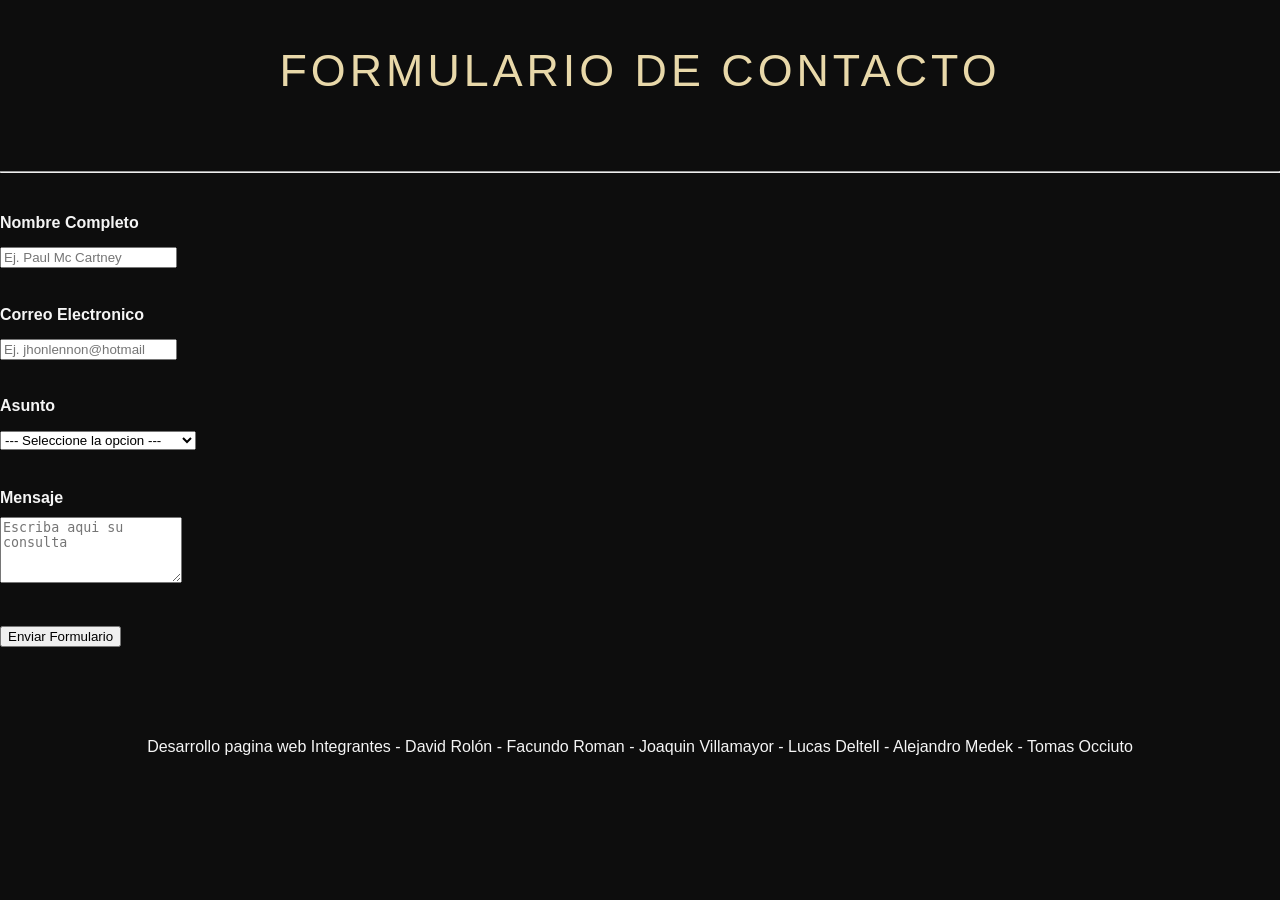
==== contacto.html @ 069524c0 "Update contacto.html" ====
<!DOCTYPE html>
<html lang="es">
<head>
    <meta charset="UTF-8">
    <meta name="viewport" content="width=device-width, initial-scale=1.0">
    <title>Contacto</title>
    <link rel="stylesheet" href="style.css">
</head>
<body>
    <div class="contacto"></div>
<h1>Formulario de contacto</h1>
<hr>
<br>
    <form action="/formulario" method="post">
    <div class="campo">
        <label for="nombre">Nombre Completo</label>
        <input id="nombre" name="nombre" placeholder="Ej. Paul Mc Cartney">
        </div>
        <br>
     <div class="campo"> 
        <label for="email">Correo Electronico</label>
        <input id="email" name="email" placeholder="Ej. jhonlennon@hotmail">
    </div>  
    <br>
    <div class="campo">
        <label for="asunto">Asunto</label>
        <select name="asunto" id="asunto" >
            <option value="">--- Seleccione la opcion ---</option>
            <option value="consulta discografica">Saber mas de la discografia</option>
            <option value="consulta beateles">Saber mas de The Beatles</option>
            <option value="consulta integrantes">Saber mas de los integrantes</option>
            <option value="otras consultas ">Otras consultas</option>
        </select>

    </div>
    <br>
    <div class="campo">
        <label for="mensaje">Mensaje</label>
        <textarea name="mensaje" id="mensaje" rows="4" placeholder="Escriba aqui su consulta" required></textarea>

    </div>
    <br>
    <button type="submit">Enviar Formulario</button>
</form>
<br>
<br>
<footer>Desarrollo pagina web Integrantes - David Rolón - Facundo Roman - Joaquin Villamayor - Lucas Deltell - Alejandro Medek - Tomas Occiuto</footer>

</body>
</html>
---- style.css ----
body {
    background-color: #0D0D0D; 
    color: #F5F5F5;            
    font-family: 'Segoe UI', Roboto, Helvetica, Arial, sans-serif;
    line-height: 1.8; 
    margin: 0;
    padding: 0;
}


.nav {
    background-color: #1F3D2B; 
    border-bottom: 2px solid #E8D8A9;
    position: sticky; 
    top: 0;
    z-index: 1000;
}

.nav ul {
    list-style-type: none;
    margin: 0;
    padding: 0;
    display: flex;
    justify-content: center;
}

.nav a {
    display: block;
    color: #F5F5F5;
    text-align: center;
    padding: 18px 25px;
    text-decoration: none;
    text-transform: uppercase;
    font-size: 0.9rem;
    letter-spacing: 1px;
    transition: all 0.3s ease;
}

.nav a:hover {
    background-color: #0D0D0D;
    color: #E8D8A9;
}


.nosotros {
    max-width: 850px; 
    margin: 0 auto;
    padding: 60px 20px;
}

h1 {
    color: #E8D8A9;
    text-align: center;
    font-size: 2.8rem;
    margin-bottom: 60px;
    font-weight: 300;
    text-transform: uppercase;
    letter-spacing: 4px;
}


div[class*="Paul"], div[class*="John"], div[class*="George"], div[class*="Ringo"] {
    background: rgba(31, 61, 43, 0.05); 
    border: 1px solid rgba(232, 216, 169, 0.1); 
    padding: 40px;
    margin-bottom: 50px;
    border-radius: 4px; 
    display: flex;
    flex-direction: column;
    align-items: center;
    text-align: center;
    transition: transform 0.3s ease;
}

div[class*="Paul"]:hover, div[class*="John"]:hover, 
div[class*="George"]:hover, div[class*="Ringo"]:hover {
    border-color: rgba(232, 216, 169, 0.3);
}

h3 {
    color: #E8D8A9;
    font-size: 2rem;
    margin-top: 0;
    margin-bottom: 25px;
    font-weight: 400;
}


img {
    width: 100%;
    max-width: 450px; 
    
    
    height: auto;       
    object-fit: contain; 
    border: 1px solid #1F3D2B;
    margin-bottom: 30px;
    box-shadow: 0 10px 30px rgba(0,0,0,0.5);
}


p {
    color: #BFBFBF;
    font-size: 1.05rem;
    margin-bottom: 30px;
    text-align: justify; 
}

a[target="_blank"] {
    display: inline-block;
    color: #E8D8A9;
    text-decoration: none;
    font-size: 0.85rem;
    text-transform: uppercase;
    letter-spacing: 2px;
    border: 1px solid #1F3D2B;
    padding: 12px 30px;
    transition: all 0.3s ease;
}

a[target="_blank"]:hover {
    background-color: #1F3D2B;
    color: #F5F5F5;
    border-color: #E8D8A9;
}


@media (min-width: 900px) {
    div[class*="Paul"], div[class*="John"], 
    div[class*="George"], div[class*="Ringo"] {
        padding: 60px;
    }
}

contacto {
    max-width: 450px; 
    margin: 0 auto;
    padding: 15px 5px;
}



label {
    display: block;
    margin-bottom: 5px;
    font-weight: bold;
    font-size: 16px;
}
footer {
    max-width: 1200x; 
    margin: 5px auto 0 auto; 
    padding: 20px;
    text-align: center;     
}
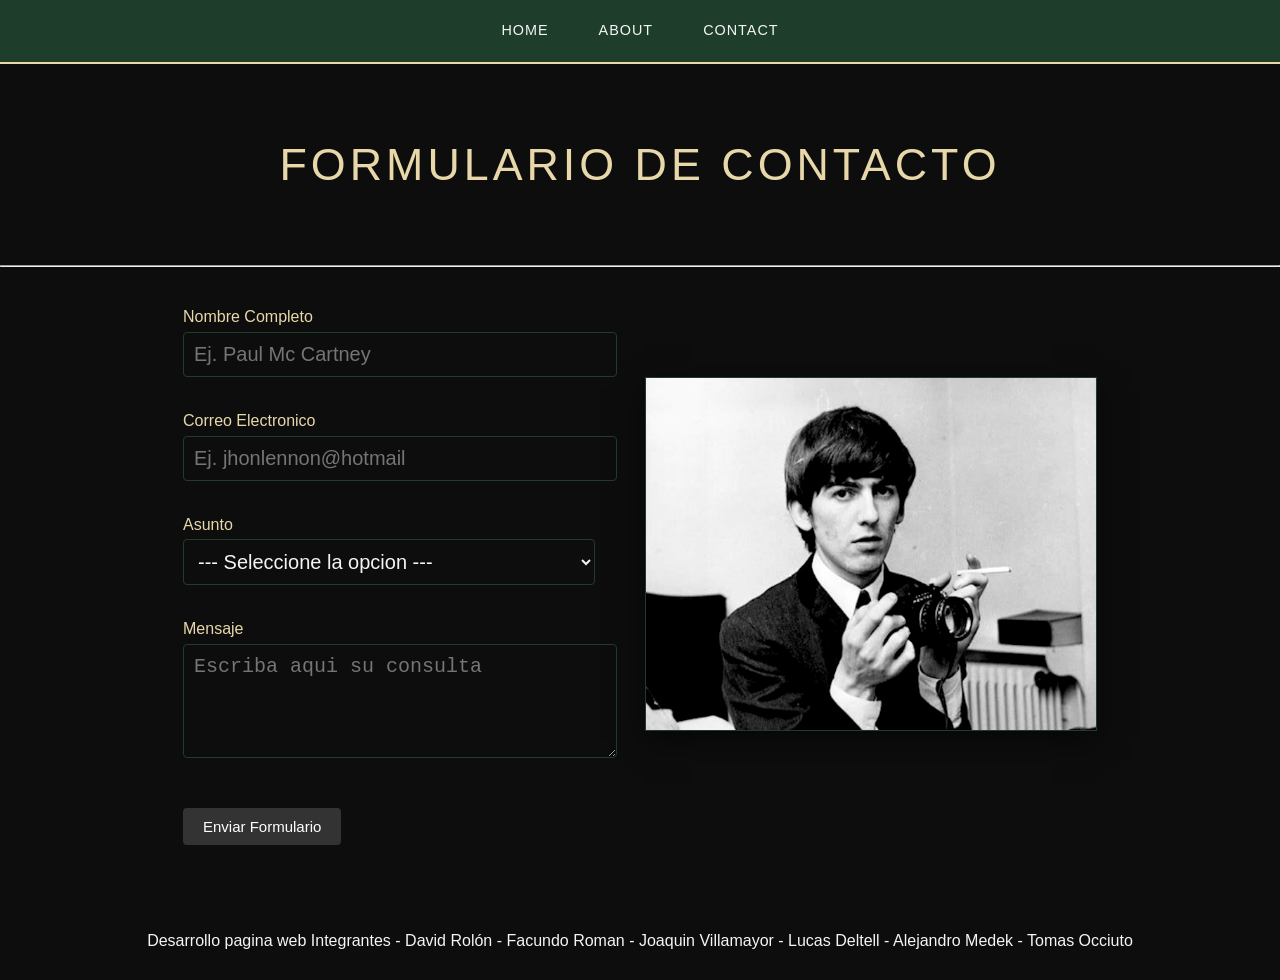
==== commit 57c05d18: "Se agrego el navbar en contacto y nosotros, se modifico contacto y index" ====
--- a/contacto.html
+++ b/contacto.html
@@ -1,50 +1,69 @@
 <!DOCTYPE html>
 <html lang="es">
+
 <head>
     <meta charset="UTF-8">
     <meta name="viewport" content="width=device-width, initial-scale=1.0">
     <title>Contacto</title>
     <link rel="stylesheet" href="style.css">
 </head>
+
 <body>
+    <div>
+        <nav class="nav">
+            <ul>
+                <li><a href="index.html">Home</a></li>
+                <li><a href="nosotros.html">About</a></li>
+                <li><a href="contacto.html">Contact</a></li>
+            </ul>
+        </nav>
+    </div>
     <div class="contacto"></div>
-<h1>Formulario de contacto</h1>
-<hr>
-<br>
-    <form action="/formulario" method="post">
-    <div class="campo">
-        <label for="nombre">Nombre Completo</label>
-        <input id="nombre" name="nombre" placeholder="Ej. Paul Mc Cartney">
+    <h1>Formulario de contacto</h1>
+    <hr>
+    <br>
+    <div class="form">
+        <form action="/formulario" method="post">
+            <div class="campo">
+                <label for="nombre">Nombre Completo</label>
+                <input id="nombre" name="nombre" placeholder="Ej. Paul Mc Cartney">
+            </div>
+            <br>
+            <div class="campo">
+                <label for="email">Correo Electronico</label>
+                <input id="email" name="email" placeholder="Ej. jhonlennon@hotmail">
+            </div>
+            <br>
+            <div class="campo">
+                <label for="asunto">Asunto</label>
+                <select name="asunto" id="asunto">
+                    <option value="">--- Seleccione la opcion ---</option>
+                    <option value="consulta discografica">Saber mas de la discografia</option>
+                    <option value="consulta beateles">Saber mas de The Beatles</option>
+                    <option value="consulta integrantes">Saber mas de los integrantes</option>
+                    <option value="otras consultas ">Otras consultas</option>
+                </select>
+
+            </div>
+            <br>
+            <div class="campo">
+                <label for="mensaje">Mensaje</label>
+                <textarea name="mensaje" id="mensaje" rows="4" placeholder="Escriba aqui su consulta"
+                    required></textarea>
+
+            </div>
+            <br>
+            <button type="submit">Enviar Formulario</button>
+        </form>
+        <div>
+            <img src="./pics/george-harrison.jpg" alt="">
         </div>
-        <br>
-     <div class="campo"> 
-        <label for="email">Correo Electronico</label>
-        <input id="email" name="email" placeholder="Ej. jhonlennon@hotmail">
-    </div>  
-    <br>
-    <div class="campo">
-        <label for="asunto">Asunto</label>
-        <select name="asunto" id="asunto" >
-            <option value="">--- Seleccione la opcion ---</option>
-            <option value="consulta discografica">Saber mas de la discografia</option>
-            <option value="consulta beateles">Saber mas de The Beatles</option>
-            <option value="consulta integrantes">Saber mas de los integrantes</option>
-            <option value="otras consultas ">Otras consultas</option>
-        </select>
-
     </div>
     <br>
-    <div class="campo">
-        <label for="mensaje">Mensaje</label>
-        <textarea name="mensaje" id="mensaje" rows="4" placeholder="Escriba aqui su consulta" required></textarea>
-
-    </div>
     <br>
-    <button type="submit">Enviar Formulario</button>
-</form>
-<br>
-<br>
-<footer>Desarrollo pagina web Integrantes - David Rolón - Facundo Roman - Joaquin Villamayor - Lucas Deltell - Alejandro Medek - Tomas Occiuto</footer>
+    <footer>Desarrollo pagina web Integrantes - David Rolón - Facundo Roman - Joaquin Villamayor - Lucas Deltell -
+        Alejandro Medek - Tomas Occiuto</footer>
 
 </body>
-</html>
+
+</html>
--- a/style.css
+++ b/style.css
@@ -14,7 +14,7 @@
     border-bottom: 2px solid #E8D8A9;
     position: sticky; 
     top: 0;
-    z-index: 1000;
+    z-index: 2000;
 }
 
 .nav ul {
@@ -99,7 +99,11 @@
     box-shadow: 0 10px 30px rgba(0,0,0,0.5);
 }
 
+.imagen_principal, .imagen_banda, .imagen_separacion {
+    display: block;
+    margin: 0 auto;
 
+}
 p {
     color: #BFBFBF;
     font-size: 1.05rem;
@@ -133,23 +137,59 @@
     }
 }
 
-contacto {
+.contacto {
+    display: flex;
+    justify-content: center;
+    align-items: center;
     max-width: 450px; 
     margin: 0 auto;
     padding: 15px 5px;
+    
+}
+label{
+    color: #E8D8A9;
+    font-size: rem;
+    margin-bottom: 10px;
+}
+#email, #nombre, #asunto, #mensaje {
+    width: 100%;
+    padding: 10px;
+    margin-bottom: 1px;
+    border: 1px solid #1F3D2B;
+    border-radius: 4px;
+    background-color: #0D0D0D;
+    color: #F5F5F5;
+    font-size: 20px;
 }
 
+.form {
+    display: flex;
+   
+    justify-content: center;
+    align-items: center;
+}
+form{
+    margin-right: 50px;
+}
 
-
-label {
-    display: block;
-    margin-bottom: 5px;
-    font-weight: bold;
-    font-size: 16px;
-}
 footer {
     max-width: 1200x; 
     margin: 5px auto 0 auto; 
     padding: 20px;
     text-align: center;     
 }
+button {
+    padding: 10px 20px;
+    background-color: #333;
+    color: #fff;
+    border: none;
+    border-radius: 4px;
+    font-size: 15px;
+    cursor: pointer;
+    margin-top: 10px;
+    }
+.contenedor{
+    width: 80%; 
+    margin: 0 auto;
+    padding: 60px 20px;
+}
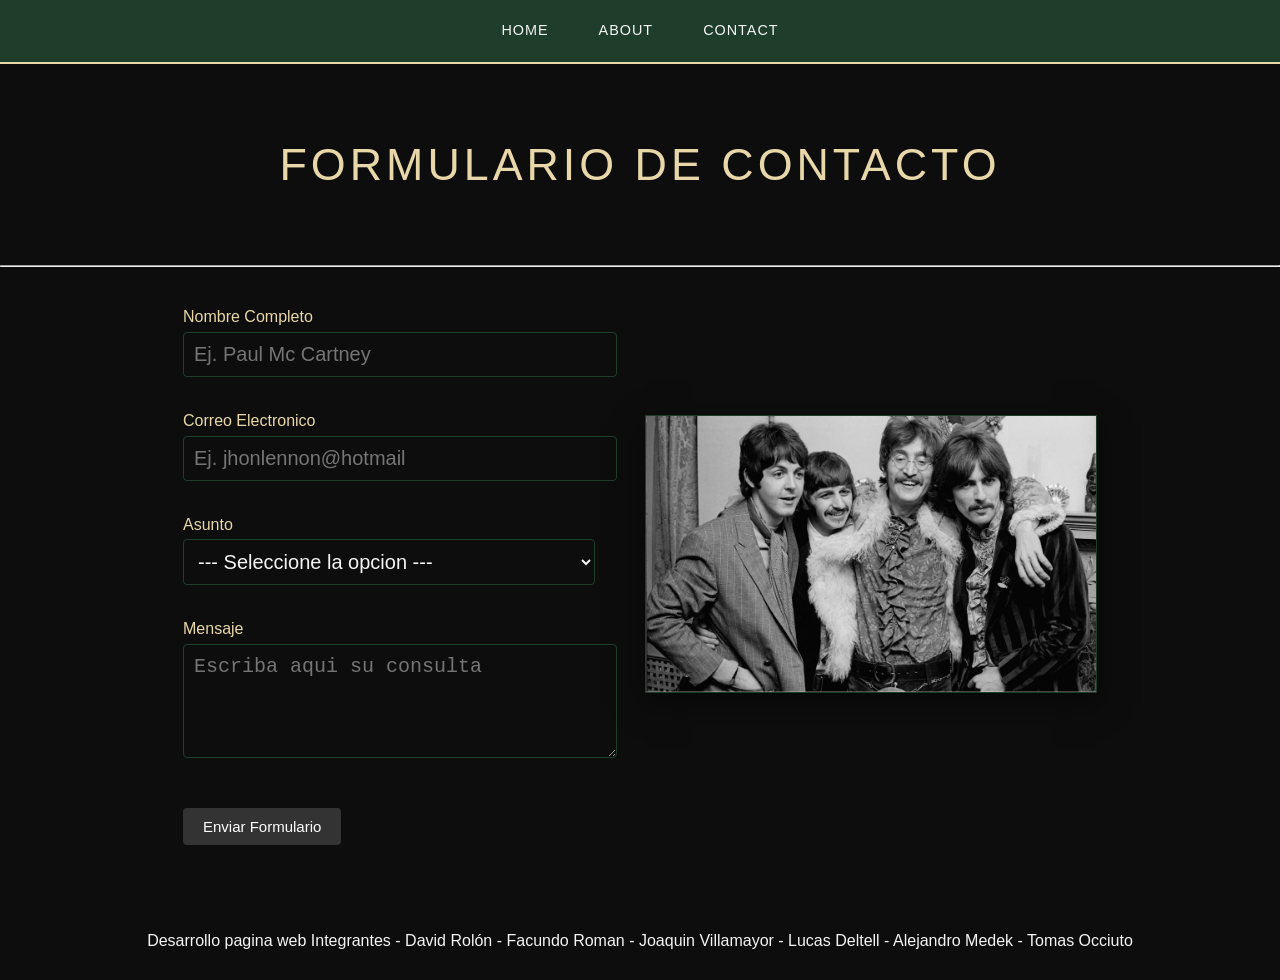
==== commit 576d9f92: "Cambio de imagen en contacto" ====
--- a/contacto.html
+++ b/contacto.html
@@ -56,7 +56,7 @@
             <button type="submit">Enviar Formulario</button>
         </form>
         <div>
-            <img src="./pics/george-harrison.jpg" alt="">
+            <img src="./pics/bandaCompleta.jpg" alt="">
         </div>
     </div>
     <br>
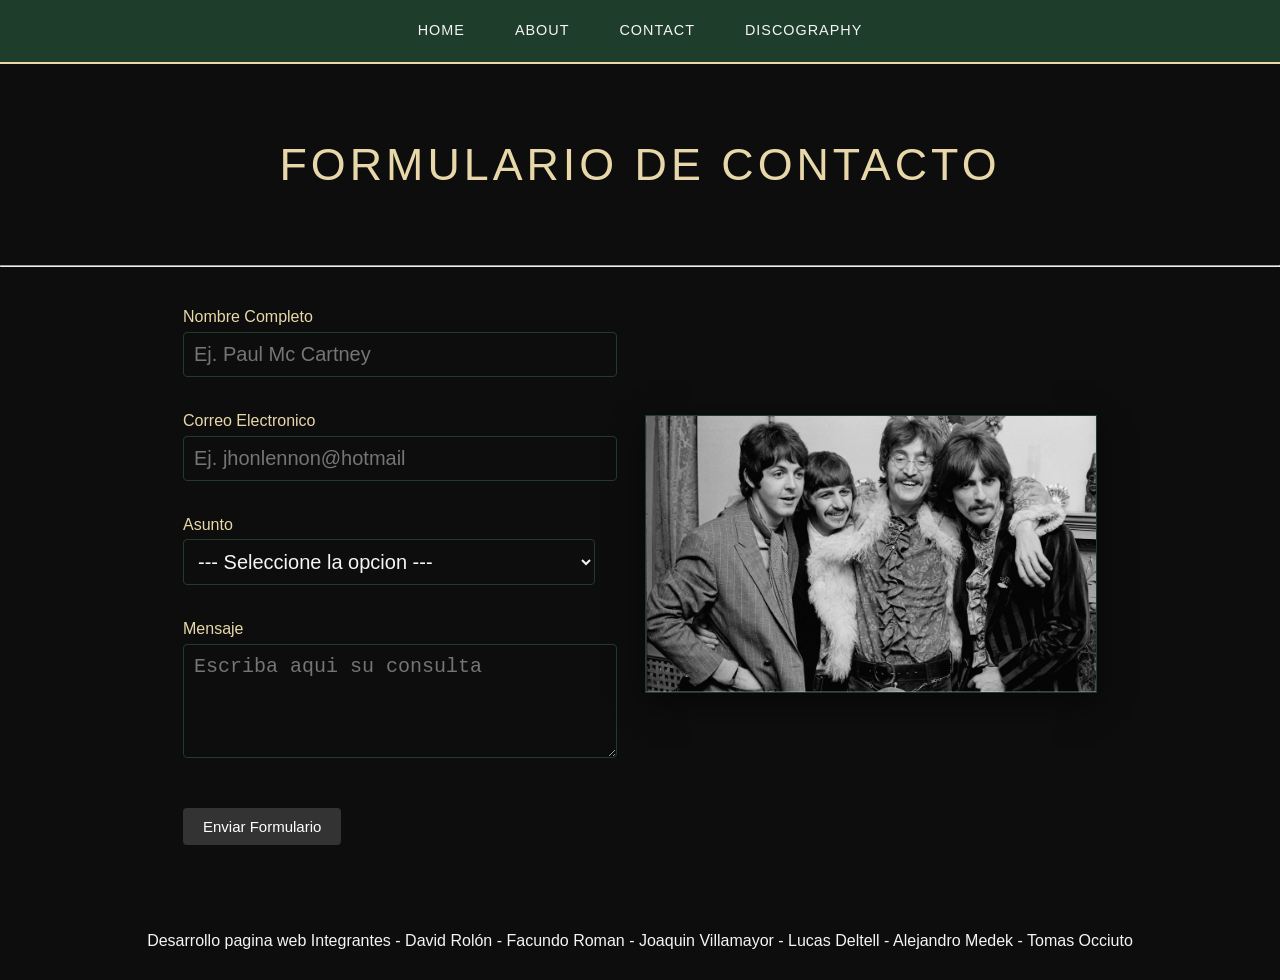
==== commit 68a57981: "Discografía Se hizo una tabla con la Discografía de la banda sus respectivas canciones y foto dentro" ====
--- a/contacto.html
+++ b/contacto.html
@@ -15,6 +15,7 @@
                 <li><a href="index.html">Home</a></li>
                 <li><a href="nosotros.html">About</a></li>
                 <li><a href="contacto.html">Contact</a></li>
+                <li><a href="discografia.html">Discography</a></li>
             </ul>
         </nav>
     </div>
--- a/style.css
+++ b/style.css
@@ -193,3 +193,70 @@
     margin: 0 auto;
     padding: 60px 20px;
 }
+        .tabla-disco {
+            width: 100%;
+            border-collapse: collapse;
+            margin-bottom: 50px;
+            background: rgba(31, 61, 43, 0.1);
+            border: 1px solid rgba(232, 216, 169, 0.2);
+        }
+
+        .tabla-disco th, .tabla-disco td {
+            border: 1px solid rgba(232, 216, 169, 0.1);
+            padding: 15px;
+            text-align: left;
+            vertical-align: top;
+        }
+
+        .tabla-disco th {
+            background-color: #1F3D2B;
+            color: #E8D8A9;
+            text-transform: uppercase;
+            position: sticky;
+            top: 60px;
+            z-index: 10;
+        }
+
+        .portada-td {
+            width: 160px;
+            text-align: center;
+        }
+
+        .portada-td img {
+            width: 150px;
+            box-shadow: 0 4px 10px rgba(0,0,0,0.7);
+            border-radius: 2px;
+        }
+
+        .album-info h3 {
+            color: #E8D8A9;
+            margin: 0 0 5px 0;
+        }
+
+        .lista-canciones {
+            list-style: decimal inside;
+            padding: 0;
+            margin: 0;
+            font-size: 0.85rem;
+            column-count: 2;
+            column-gap: 20px;
+        }
+
+        .lista-canciones li {
+            border-bottom: 1px solid rgba(232, 216, 169, 0.05);
+            padding: 4px 0;
+            color: #F5F5F5;
+        }
+
+        .duracion {
+            color: #E8D8A9;
+            font-family: 'Courier New', Courier, monospace;
+            float: right;
+            font-size: 0.8rem;
+        }
+
+        @media (max-width: 800px) {
+            .lista-canciones { column-count: 1; }
+            .portada-td { width: 100px; }
+            .portada-td img { width: 90px; }
+        }    
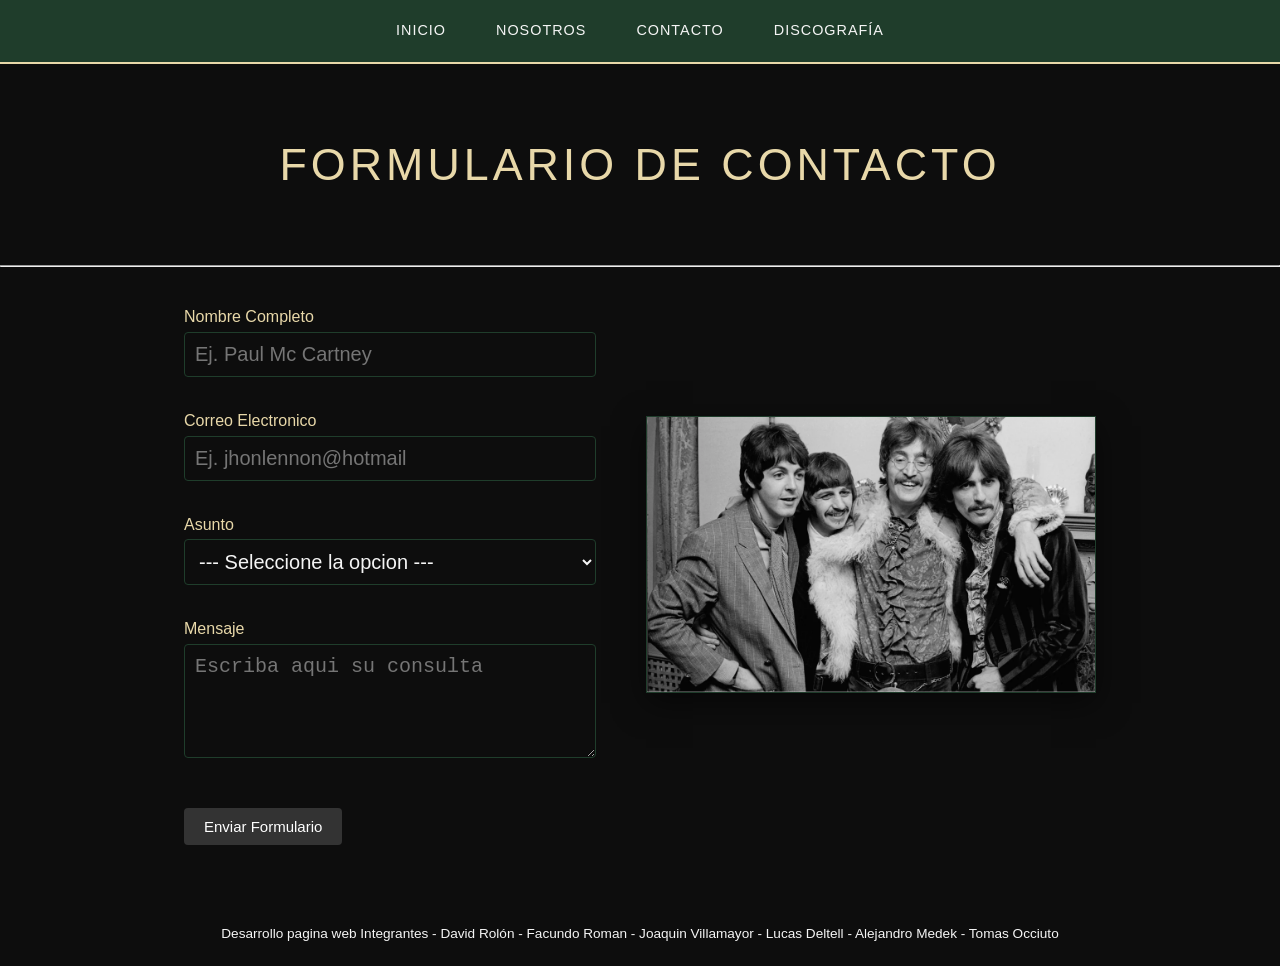
==== commit d80ce09d: "cambios en el nav y en los estilos" ====
--- a/contacto.html
+++ b/contacto.html
@@ -6,16 +6,17 @@
     <meta name="viewport" content="width=device-width, initial-scale=1.0">
     <title>Contacto</title>
     <link rel="stylesheet" href="style.css">
+    <meta name="viewport" content="width=device-width, initial-scale=1.0">
 </head>
 
 <body>
     <div>
         <nav class="nav">
             <ul>
-                <li><a href="index.html">Home</a></li>
-                <li><a href="nosotros.html">About</a></li>
-                <li><a href="contacto.html">Contact</a></li>
-                <li><a href="discografia.html">Discography</a></li>
+                <li><a href="index.html">Inicio</a></li>
+                <li><a href="nosotros.html">Nosotros</a></li>
+                <li><a href="contacto.html">Contacto</a></li>
+                <li><a href="discografia.html">Discografía</a></li>
             </ul>
         </nav>
     </div>
--- a/style.css
+++ b/style.css
@@ -135,6 +135,8 @@
     div[class*="George"], div[class*="Ringo"] {
         padding: 60px;
     }
+
+  
 }
 
 .contacto {
@@ -259,4 +261,136 @@
             .lista-canciones { column-count: 1; }
             .portada-td { width: 100px; }
             .portada-td img { width: 90px; }
-        }    +        }    
+
+
+
+*, *::before, *::after {
+    box-sizing: border-box;
+}
+
+
+label { font-size: 1rem  }
+footer { max-width: 1200px ; }
+
+
+@media (max-width: 768px) {
+    
+    
+    .nav ul {
+        flex-wrap: wrap;
+        gap: 5px;
+        padding: 8px 5px;
+    }
+    .nav a {
+        padding: 10px 12px ;
+        font-size: 0.8rem ;
+    }
+
+    
+    /* .contenedor, .nosotros, .contacto {
+        width: 95% !important;
+        max-width: 100% !important;
+        padding: 20px 15px !important;
+        margin: 0 auto;
+    } */
+
+    
+    h1 {
+        font-size: 2rem ;
+        margin-bottom: 30px ;
+        letter-spacing: 2px;
+    }
+    h3 { font-size: 1.4rem ; }
+    p {
+        font-size: 0.95rem ;
+        margin-bottom: 20px ;
+        text-align: left; 
+    }
+
+    
+    div[class*="Paul"], div[class*="John"], div[class*="George"], div[class*="Ringo"] {
+        padding: 20px 15px ;
+        margin-bottom: 30px ;
+    }
+
+
+    .tabla-disco {
+        display: block;
+        overflow-x: auto;
+        -webkit-overflow-scrolling: touch;
+        width: 100%;
+    }
+    .portada-td { width: 80px; }
+    .portada-td img { width: 70px; }
+    .form{
+        flex-direction: column ;
+        padding: auto;
+    }
+    form{
+        margin-bottom: 20px;
+    }
+
+
+        .tabla-disco thead {
+          display: none;
+        }
+    
+        .tabla-disco,
+        .tabla-disco tbody,
+        .tabla-disco tr,
+        .tabla-disco td {
+          display: flex;
+          justify-content: center;
+          align-items: center;
+          flex-direction: column;
+          width: 100%;
+          border-radius: 10px;
+        }
+    
+        .tabla-disco tr {
+          display: flex;
+          flex-direction: column;
+          align-items: center;
+          justify-content: center;
+          margin-bottom: 20px;
+          background: #1e1e1e;
+          border-radius: 12px;
+          
+        }
+    
+        .tabla-disco td {
+        display: flex;
+        justify-content: center;
+        align-items: center;
+        }
+    
+    
+        .portada-td img {
+          width: 200px;
+          border-radius: 8px;
+        }
+    
+        ol{
+            width: 90%;
+        }
+        
+        .lista-canciones li {
+          display: flex;
+          justify-content: space-between;
+          font-size: 14px;
+        }
+    
+        
+}
+   
+       
+    
+
+    
+    footer {
+        width: 100%;
+        padding: 15px ;
+        font-size: 0.85rem;
+    }
+
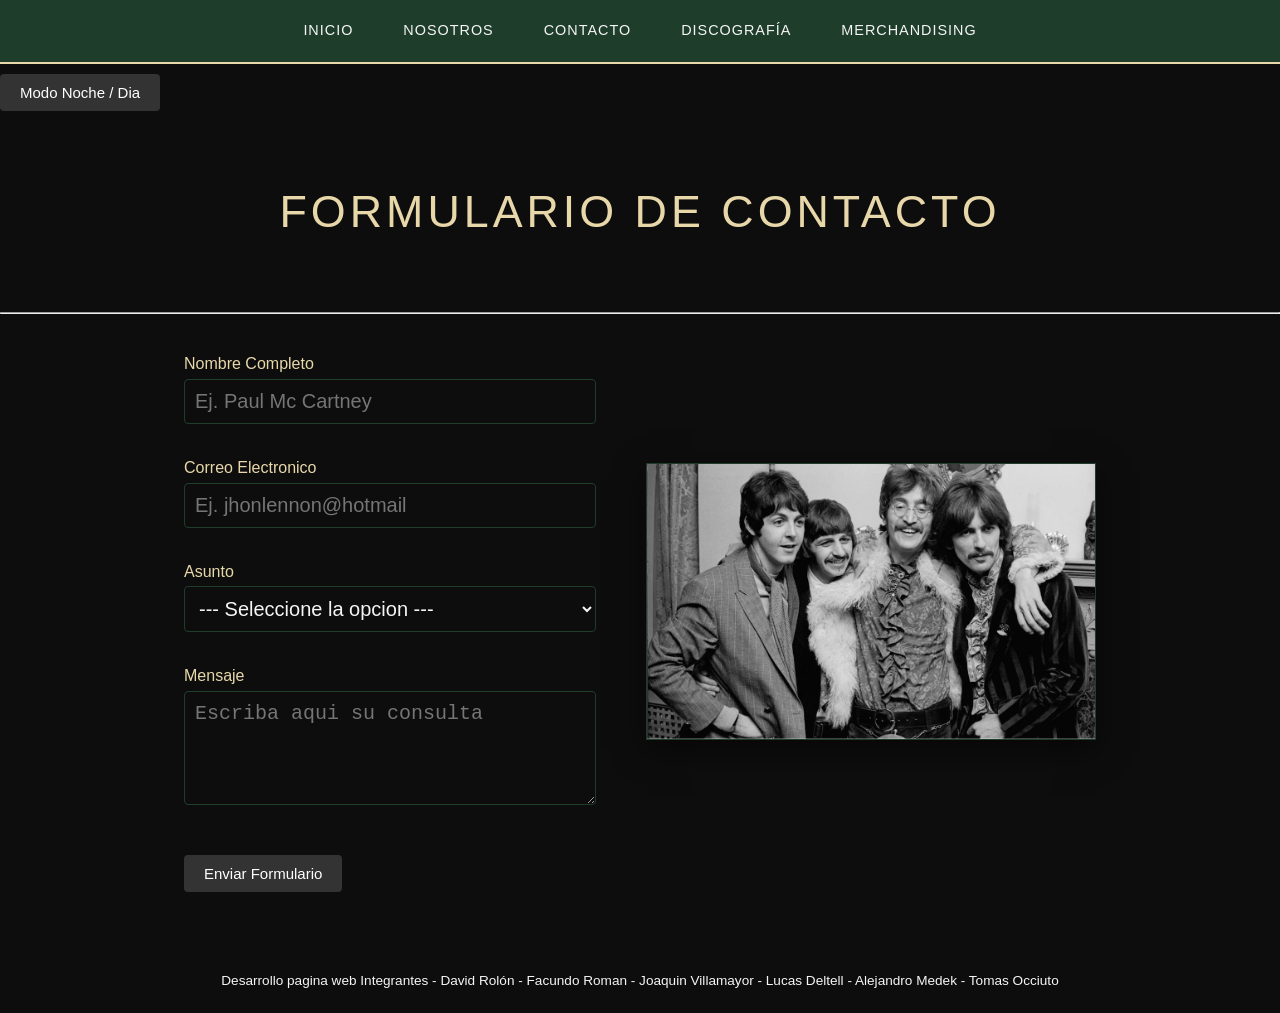
==== commit b14aa2f7: "Enhance contacto.html with night/day mode button Added a button for night/day mode and updated navig" ====
--- a/contacto.html
+++ b/contacto.html
@@ -17,9 +17,11 @@
                 <li><a href="nosotros.html">Nosotros</a></li>
                 <li><a href="contacto.html">Contacto</a></li>
                 <li><a href="discografia.html">Discografía</a></li>
+                <li><a href="merchandising.html">Merchandising</a></li>
             </ul>
         </nav>
     </div>
+     <button onclick="cambiarModo()">Modo Noche / Dia</button>
     <div class="contacto"></div>
     <h1>Formulario de contacto</h1>
     <hr>
@@ -63,9 +65,13 @@
     </div>
     <br>
     <br>
+
+ <script src="script.js"></script>
+ 
+
     <footer>Desarrollo pagina web Integrantes - David Rolón - Facundo Roman - Joaquin Villamayor - Lucas Deltell -
         Alejandro Medek - Tomas Occiuto</footer>
 
 </body>
 
-</html>+</html>
--- a/style.css
+++ b/style.css
@@ -139,6 +139,60 @@
   
 }
 
+.nosotros {
+    max-width: 1250px; 
+    margin: 0 auto;
+    padding: 60px 20px;
+}
+
+.integrantes-container {
+    display: grid;
+    grid-template-columns: repeat(4, 1fr);
+    gap: 20px; 
+    align-items: stretch; 
+}
+
+.integrante {
+    background: rgba(31, 61, 43, 0.05); 
+    border: 1px solid rgba(232, 216, 169, 0.1); 
+    padding: 25px 15px;
+    border-radius: 4px; 
+    display: flex;
+    flex-direction: column;
+    align-items: center;
+    text-align: center;
+    transition: transform 0.3s ease;
+}
+
+.integrante:hover {
+    border-color: rgba(232, 216, 169, 0.3);
+    transform: translateY(-5px);
+}
+
+.integrante img {
+    width: 100%;
+    height: 220px; 
+    object-fit: cover; 
+    border: 1px solid #1F3D2B;
+    margin-bottom: 20px;
+    max-width: 100%; 
+}
+
+
+.integrante p.bio {
+    flex-grow: 1; 
+    font-size: 0.95rem;
+    margin-bottom: 25px;
+    text-align: justify;
+    color: #BFBFBF;
+}
+
+.integrante .wiki-link {
+    margin-top: auto; 
+    display: inline-block;
+    width: 100%;
+    padding: 12px 10px;
+}
 .contacto {
     display: flex;
     justify-content: center;
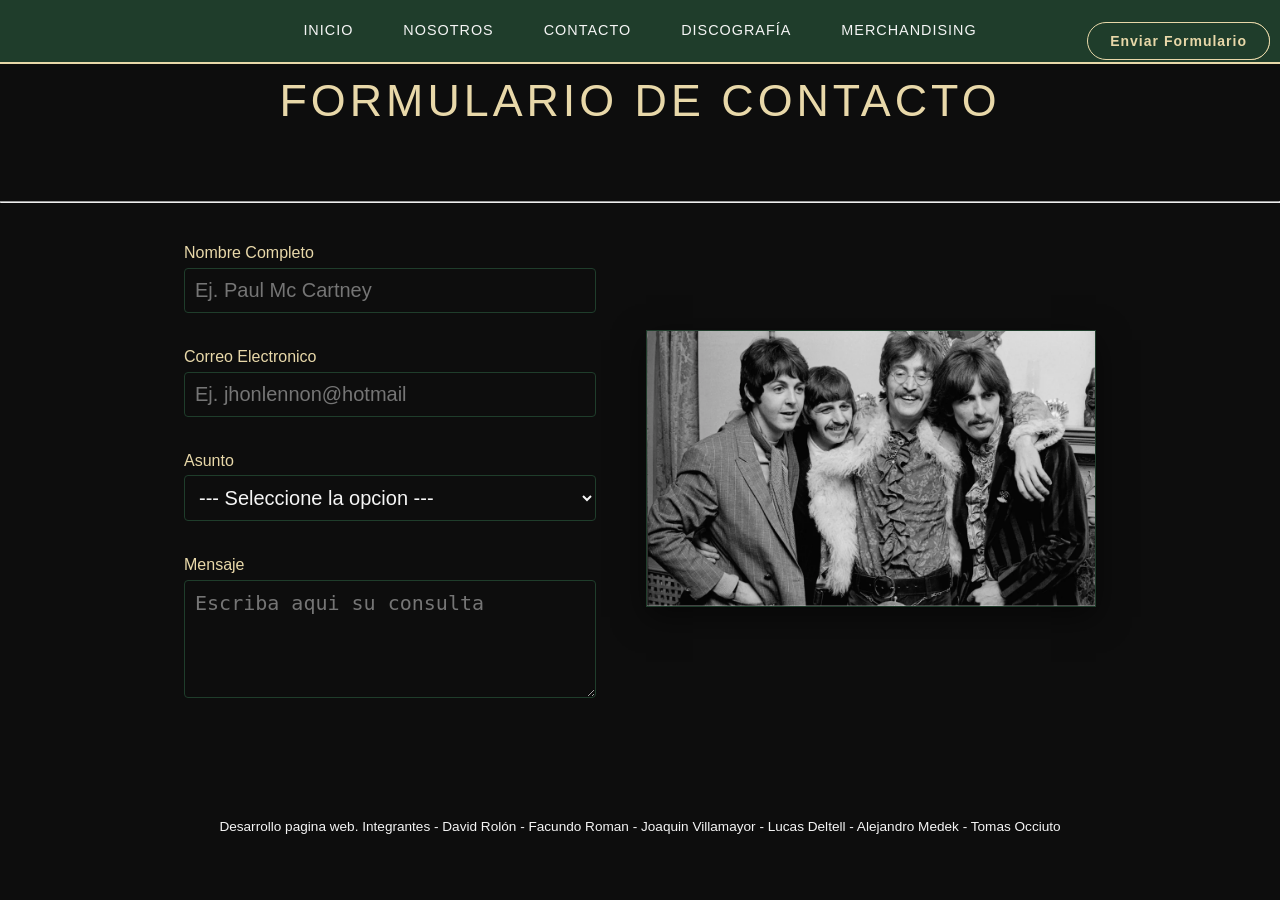
==== commit e68a711f: "Update contacto.html" ====
--- a/contacto.html
+++ b/contacto.html
@@ -66,12 +66,10 @@
     <br>
     <br>
 
- <script src="script.js"></script>
- 
+<script src="script.js"></script>
 
-    <footer>Desarrollo pagina web Integrantes - David Rolón - Facundo Roman - Joaquin Villamayor - Lucas Deltell -
+<footer>Desarrollo pagina web. Integrantes - David Rolón - Facundo Roman - Joaquin Villamayor - Lucas Deltell -
         Alejandro Medek - Tomas Occiuto</footer>
-
 </body>
 
 </html>
--- a/style.css
+++ b/style.css
@@ -12,9 +12,10 @@
 .nav {
     background-color: #1F3D2B; 
     border-bottom: 2px solid #E8D8A9;
-    position: sticky; 
+    z-index: 2000;
+    position: fixed;
     top: 0;
-    z-index: 2000;
+    width: 100%;
 }
 
 .nav ul {
@@ -235,15 +236,144 @@
     text-align: center;     
 }
 button {
-    padding: 10px 20px;
-    background-color: #333;
+    padding: 10px 22px;
+    background-color: #1F3D2B;
+    color: #E8D8A9;
+    border: 1px solid #E8D8A9;
+    border-radius: 20px;
+    font-size: 14px;
+    font-weight: 600;
+    letter-spacing: 1px;
+    cursor: pointer;
+    margin-top: 12px;
+    transition: background-color 0.3s ease, color 0.3s ease;
+    position: fixed;
+    top: 10px;
+    right: 10px;
+     z-index: 2100;
+}
+
+button:hover {
+    background-color: #E8D8A9;
+    color: #1F3D2B;
+}
+
+body.modo-dia {
+    background-color: #F5F0E8;
+    color: #1A1A1A;
+}
+
+body.modo-dia .nav {
+    background-color: #1F3D2B;
+    border-bottom: 2px solid #4a7c59;
+}
+
+body.modo-dia .nav a {
+    color: #F5F0E8;
+}
+
+body.modo-dia .nav a:hover {
+    background-color: #4a7c59;
     color: #fff;
-    border: none;
-    border-radius: 4px;
-    font-size: 15px;
-    cursor: pointer;
-    margin-top: 10px;
-    }
+}
+
+body.modo-dia h1,
+body.modo-dia h3 {
+    color: #1F3D2B;
+}
+
+body.modo-dia p {
+    color: #333333;
+}
+
+body.modo-dia .tabla-disco th {
+    background-color: #1F3D2B;
+    color: #E8D8A9;
+}
+
+body.modo-dia .tabla-disco td {
+    color: #1A1A1A;
+    border-color: rgba(31, 61, 43, 0.2);
+}
+
+body.modo-dia .lista-canciones li {
+    color: #222;
+}
+
+body.modo-dia .integrante {
+    background: rgba(31, 61, 43, 0.08);
+    border-color: rgba(31, 61, 43, 0.25);
+}
+
+body.modo-dia .integrante p.bio {
+    color: #333;
+}
+
+body.modo-dia a[target="_blank"] {
+    color: #1F3D2B;
+    border-color: #1F3D2B;
+}
+
+body.modo-dia a[target="_blank"]:hover {
+    background-color: #1F3D2B;
+    color: #F5F0E8;
+}
+
+body.modo-dia #email,
+body.modo-dia #nombre,
+body.modo-dia #asunto,
+body.modo-dia #mensaje {
+    background-color: #fff;
+    color: #1A1A1A;
+    border-color: #1F3D2B;
+}
+
+body.modo-dia label {
+    color: #1F3D2B;
+}
+
+body.modo-dia #resultado {
+    background: rgba(31, 61, 43, 0.08);
+    border-color: rgba(31, 61, 43, 0.3);
+    color: #1A1A1A;
+}
+
+body.modo-dia .carrito-merch {
+    background: rgba(31, 61, 43, 0.08);
+    border-color: rgba(31, 61, 43, 0.3);
+    color: #1A1A1A;
+}
+body.modo-dia .carrito-tabla td {
+    color: #1A1A1A;
+}
+body.modo-dia .resumen-merch p {
+    color: #1A1A1A;
+}
+
+body.modo-dia .resumen-merch p span {
+    color: #1F3D2B;
+}
+
+body.modo-dia .resumen-merch .total-final {
+    color: #1F3D2B;
+}
+
+body.modo-dia .resumen-merch .total-final span {
+    color: #1F3D2B;
+}
+body.modo-dia .resumen-merch .total-final {
+    border-top-color: #1F3D2B;
+}
+body.modo-dia button {
+    background-color: #1F3D2B;
+    color: #E8D8A9;
+    border-color: #4a7c59;
+}
+
+body.modo-dia button:hover {
+    background-color: #4a7c59;
+    color: #fff;
+}
 .contenedor{
     width: 80%; 
     margin: 0 auto;
@@ -448,3 +578,178 @@
         font-size: 0.85rem;
     }
 
+
+.carrito-merch {
+    max-width: 860px;
+    margin: 30px auto;
+    padding: 30px 25px;
+    background: rgba(31, 61, 43, 0.12);
+    border: 1px solid rgba(232, 216, 169, 0.25);
+    border-radius: 8px;
+}
+
+.carrito-merch h1 {
+    text-align: center;
+    font-size: 2rem;
+    letter-spacing: 3px;
+    margin-bottom: 28px;
+}
+
+.carrito-tabla {
+    width: 100%;
+    border-collapse: collapse;
+    margin-bottom: 20px;
+}
+
+.carrito-tabla th {
+    background-color: #1F3D2B;
+    color: #E8D8A9;
+    text-transform: uppercase;
+    font-size: 0.8rem;
+    letter-spacing: 1.5px;
+    padding: 13px 15px;
+    text-align: left;
+    position: sticky;
+    top: 60px;
+    z-index: 10;
+}
+
+.carrito-tabla td {
+    padding: 14px 15px;
+    border-bottom: 1px solid rgba(232, 216, 169, 0.08);
+    color: #F5F5F5;
+    vertical-align: middle;
+    font-size: 0.97rem;
+}
+
+.carrito-tabla tbody tr:hover {
+    background: rgba(232, 216, 169, 0.05);
+}
+
+.carrito-tabla input[type="number"] {
+    width: 65px;
+    padding: 6px 8px;
+    background-color: #0D0D0D;
+    color: #F5F5F5;
+    border: 1px solid rgba(232, 216, 169, 0.3);
+    border-radius: 4px;
+    font-size: 1rem;
+    text-align: center;
+}
+
+.carrito-tabla .subtotal-col {
+    color: #E8D8A9;
+    font-weight: 600;
+    font-family: 'Courier New', monospace;
+    font-size: 0.95rem;
+}
+
+.precio-col {
+    color: #BFBFBF;
+    font-family: 'Courier New', monospace;
+}
+
+.resumen-merch {
+    max-width: 860px;
+    margin: 0 auto 20px auto;
+    padding: 22px 25px;
+    background: rgba(31, 61, 43, 0.15);
+    border: 1px solid rgba(232, 216, 169, 0.2);
+    border-radius: 8px;
+}
+
+.resumen-merch h3 {
+    color: #E8D8A9;
+    font-size: 1.1rem;
+    text-transform: uppercase;
+    letter-spacing: 2px;
+    margin-top: 0;
+    margin-bottom: 16px;
+}
+
+.resumen-merch p {
+    margin: 6px 0;
+    font-size: 0.97rem;
+    color: #BFBFBF;
+    display: flex;
+    justify-content: space-between;
+    max-width: 400px;
+}
+
+.resumen-merch p span {
+    color: #F5F5F5;
+    font-weight: 600;
+    font-family: 'Courier New', monospace;
+}
+
+.resumen-merch .total-final {
+    color: #E8D8A9;
+    font-size: 1.1rem;
+    border-top: 1px solid rgba(232, 216, 169, 0.2);
+    padding-top: 12px;
+    margin-top: 10px;
+}
+
+.resumen-merch .total-final span {
+    color: #E8D8A9;
+    font-size: 1.2rem;
+}
+
+.cupon-section {
+    max-width: 860px;
+    margin: 0 auto 20px auto;
+    display: flex;
+    align-items: center;
+    gap: 12px;
+    flex-wrap: wrap;
+}
+
+.cupon-section label {
+    color: #E8D8A9;
+    font-size: 0.9rem;
+    text-transform: uppercase;
+    letter-spacing: 1px;
+}
+
+.cupon-section input[type="text"] {
+    padding: 9px 14px;
+    background-color: #0D0D0D;
+    color: #F5F5F5;
+    border: 1px solid rgba(232, 216, 169, 0.3);
+    border-radius: 4px;
+    font-size: 0.95rem;
+    width: 200px;
+}
+
+.cupon-section input[type="text"]:focus {
+    outline: none;
+    border-color: #E8D8A9;
+}
+
+#msg-cupon {
+    font-size: 0.88rem;
+    font-weight: 600;
+    letter-spacing: 0.5px;
+}
+
+#msg-cupon.ok {
+    color: #6fcf97;
+}
+
+#msg-cupon.error {
+    color: #eb5757;
+}
+
+@media (max-width: 768px) {
+    .carrito-merch {
+        padding: 15px 10px;
+    }
+    .carrito-tabla th,
+    .carrito-tabla td {
+        padding: 10px 8px;
+        font-size: 0.88rem;
+    }
+    .cupon-section input[type="text"] {
+        width: 150px;
+    }
+}
